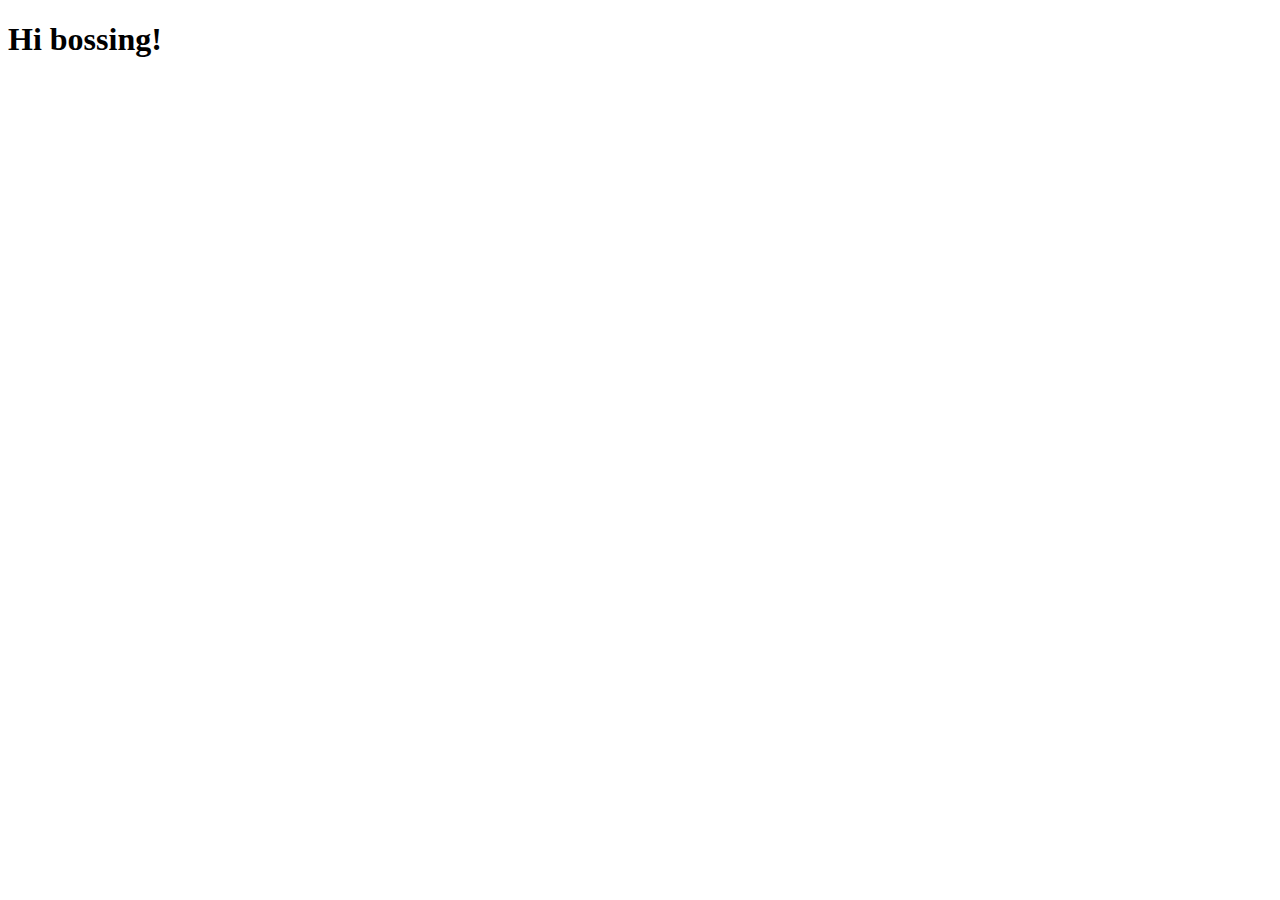
==== index.html @ 224694cb "Add files via upload" ====
<!-- <title>Webpage</title>
<header>Lean Patrick Obispo</header>
<p>Hello World!</p> -->

<!DOCTYPE html>
<html lang="en">
<head>
    <meta charset="UTF-8">
    <meta name="viewport" content="width=device-width, initial-scale=1.0">
    <title>My Portpolio</title>
    <link rel="stylesheet" href="styles.css">
</head>
<body>
    <h1>Hi bossing!</h1>
</body>
</html>
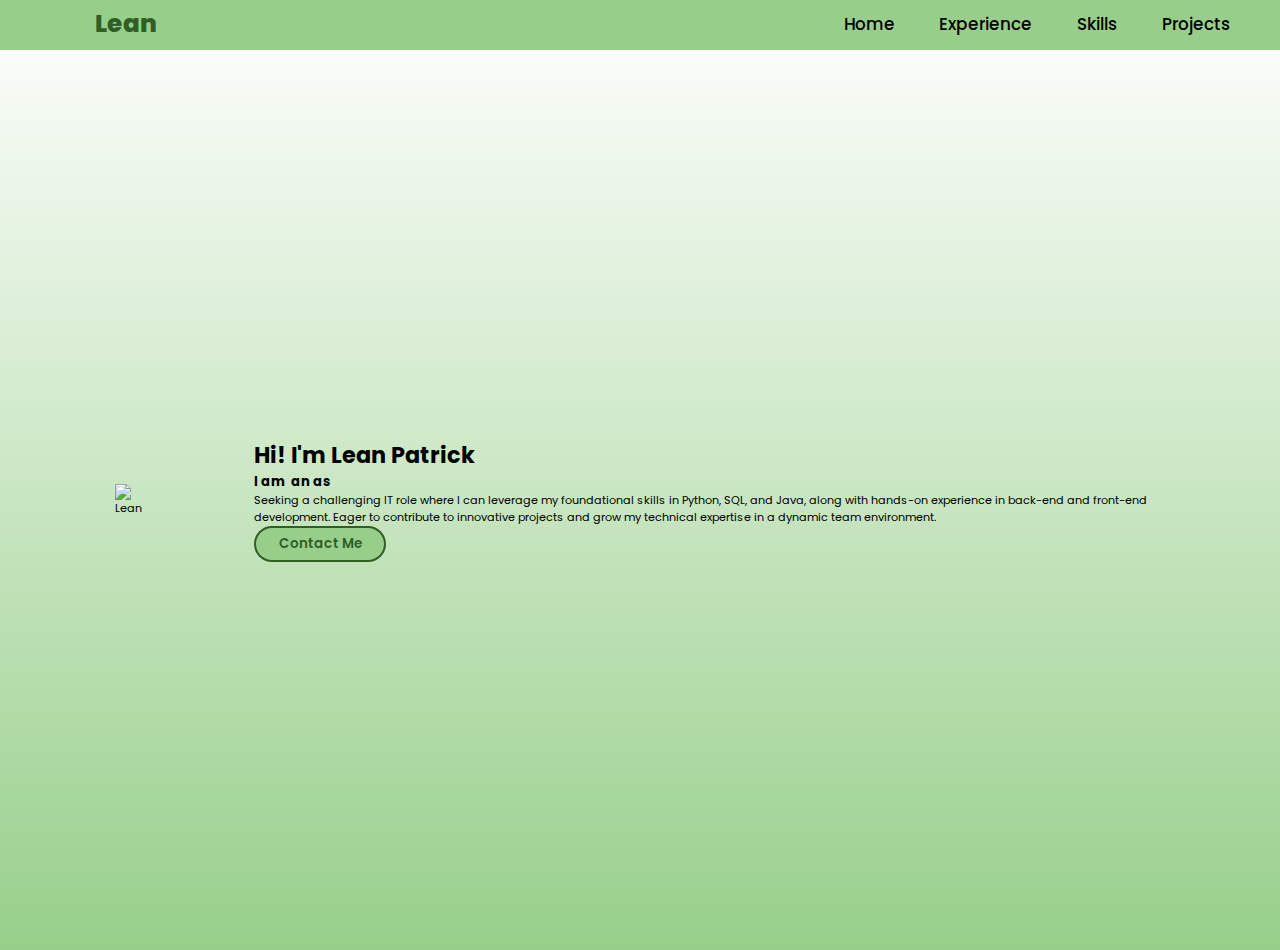
==== commit d2b77e63: "initialize index.html" ====
--- a/index.html
+++ b/index.html
@@ -1,16 +1,78 @@
-<!-- <title>Webpage</title>
-<header>Lean Patrick Obispo</header>
-<p>Hello World!</p> -->
-
-<!DOCTYPE html>
-<html lang="en">
-<head>
-    <meta charset="UTF-8">
-    <meta name="viewport" content="width=device-width, initial-scale=1.0">
-    <title>My Portpolio</title>
-    <link rel="stylesheet" href="styles.css">
-</head>
-<body>
-    <h1>Hi bossing!</h1>
-</body>
-</html>+<!DOCTYPE html>
+<html lang="en">
+<head>
+    <meta charset="UTF-8">
+    <meta name="viewport" content="width=device-width, initial-scale=1.0">
+    <title>My Portpolio</title>
+    <link rel="stylesheet" href="style.css">
+    <link rel="stylesheet" href="contact_style.css">
+    <link rel="stylesheet" href="https://cdnjs.cloudflare.com/ajax/libs/font-awesome/6.5.2/css/all.min.css">
+    <link rel="stylesheet" href="https://cdnjs.cloudflare.com/ajax/libs/font-awesome/4.7.0/css/font-awesome.min.css">
+</head>
+<body>
+    <!-- Navigation bar -->
+    <nav>
+        <div class="navbar_container">
+            <a href="#" class="logo" name="top" onclick="document.body.scrollTop=0;document.documentElement.scrollTop=0;event.preventDefault()">Lean</a>
+            <div class="ham-menu" id="mobile-menu">
+                <span class="ham-menu-bar"></span>
+                <span class="ham-menu-bar"></span>
+                <span class="ham-menu-bar"></span>
+            </div>
+            <ul class="navbar_menu">
+                <li class="navbar_item"><a href="index.html" class="active">Home</a></li>
+                <li class="navbar_item"><a href="experience.html">Experience</a></li>
+                <li class="navbar_item"><a href="skills.html">Skills</a></li>
+                <li class="navbar_item"><a href="projects.html">Projects</a></li>
+                <!-- <li class="navbar_item"><a href="#" class="btn2" id="openModal">Contact</a></li> -->
+            </ul>
+        </div>
+    </nav>
+    <!-- End of navigation -->
+
+    <!-- content  of the home page -->
+    <section class="home">
+        <div class="home-img">
+            <img src="images/img_lean.jpg" alt="Lean">
+        </div>
+        <div class="home-content">
+            <h1>Hi! I'm <span>Lean Patrick</span></h1>
+            <h3 class="typing-text">I am &nbsp<span id="typewriter-text"></span></h3> 
+            <p>
+                Seeking a challenging IT role where I can leverage my foundational skills in Python, SQL, and Java, along with hands-on experience in back-end and front-end development. Eager to contribute to innovative projects and grow my technical expertise in a dynamic team environment.
+            </p>
+            <div class="toOpenModal">
+                <a class="btn" id="openModal">Contact Me</a>
+            </div>
+        </div>
+
+        <!-- contact modal -->
+        <div class="contact-content" id="toModal">
+            <div class="modal-content">
+                <span class="close-btn">&times;</span>
+                <div class="contact-reach-div">
+                    <h1>Ready to contact me?</h1>
+                </div>
+                <div class="contact-info-div">
+                        <h2 class="contact-info" id="address"><span class="fa fa-home"></span>Caloocan City, Metro Manila, PH</h2> 
+                        <h2 class="contact-info"><span class="fa fa-viber"></span>0948-456-2237</h2> 
+                        <h2 class="contact-info"><span class="fa fa-envelope"></span>leanobispo05@gmail.com</h2> 
+                </div>
+                <div class="contact-social">
+                    <div class="contact-social-div">
+                        <h1>My socials</h1>
+                    </div>
+                    <div class="social-icons">
+                        <a href="https://www.facebook.com/lpobispo/" target="_blank" rel="noopener noreferrer"><i class="fa-brands fa-facebook"></i></a>
+                        <a href="https://www.linkedin.com/in/lpobispo" target="_blank" rel="noopener noreferrer"><i class="fa-brands fa-linkedin"></i></a>
+                        <a href="https://github.com/LeanBishop" target="_blank" rel="noopener noreferrer"><i class="fa-brands fa-github"></i></a>
+                    </div>
+                    <a href="Lean CV.pdf" class="btn" target="_blank" download>Download my CV</a>
+                </div>
+            </div>
+        </div>
+    </section>
+    <script src="app.js"></script>
+    <script src="contact-modal.js"></script>
+</body>
+</html--- a/contact_style.css
+++ b/contact_style.css
@@ -0,0 +1,442 @@
+@import url("https://fonts.googleapis.com/css2?family=Poppins%3Awght%40100%3B200%3B300%3B400%3B500%3B600&display=swap%27%29%3B");
+
+* {
+    margin: 0;
+    padding: 0;
+    box-sizing: border-box;
+    text-decoration: none;
+    border: none;
+    outline: none;
+    font-family: 'Poppins', sans-serif;
+}
+
+html {
+    font-size: 70%;
+}
+
+body {
+    width: 100%;
+    overflow-x: hidden;
+    color: black;
+    background: linear-gradient( white, #97cf8a);
+}
+
+::-webkit-scrollbar {
+    width: 10px;
+}
+
+::-webkit-scrollbar-track {
+    background: white;
+}
+
+::-webkit-scrollbar-thumb {
+    background: #315e26;
+    border-radius: 2px;
+    transition: all 0.3s ease;
+}
+
+::-webkit-scrollbar-thumb:hover {
+    background: #97cf8a;
+}
+
+nav {
+    background: #97cf8a;
+    height: 50px;
+    display: flex;
+    justify-content: center;
+    align-items: center;
+    font-size: 1.2rem;
+    position: sticky;
+    top: 0;
+    z-index: 999;
+}
+
+.navbar_container {
+    display: flex;
+    justify-content: space-between;
+    height: 50px;
+    z-index: 1;
+    width: 100%;
+    max-width: 1300px;
+    margin: 0 auto;
+    padding: 0 50px;
+}
+
+.logo {
+    font-size: 2.2rem;
+    color: #315e26;
+    font-weight: 800;
+    cursor: pointer;
+    transition: .3s ease;
+    display: flex;
+    align-items: center;
+    text-decoration: none;
+}
+
+.logo:hover {
+    transform: scale(1.1);
+}
+
+.navbar_menu {
+    display: flex;
+    align-items: center;
+    list-style: none;
+    text-align: center;
+}
+
+nav a {
+    font-size: 1.5rem;
+    color: black;
+    margin-left: 4rem;
+    font-weight: 500;
+    transition: 0.3s ease;
+    border-bottom: 3px solid transparent;
+    display: flex;
+}
+
+nav a:hover {
+    color: white;
+    transform: scale(1.1);
+}
+
+@media screen and (max-width:960px) {
+    /* navbar will adjust based on the screensize and the hamburger will appear */
+    nav {
+        width: 100%;
+    }
+
+    .navbar_container {
+        display: flex;
+        justify-content: space-between;
+        height: 80px;
+        z-index: 1;
+        width: 100%;
+        max-width: 1300px;
+        padding: 0;
+    }
+
+    nav.active {
+        display: block;
+    }
+
+    .logo {
+        font-size: 2rem;
+    }
+
+    nav a {
+        display: block;
+        font-size: 1.3rem;
+        font-weight: 800;
+        margin: 2rem ;
+    }
+
+    .navbar_menu {
+        display: grid;
+        grid-template-columns: auto;
+        margin: 0;
+        width: 100%;
+        justify-content: center;
+        position: absolute;
+        top: -1000px;
+        opacity: 0;
+        transition: all 0.5s ease;
+        height: 50vh;
+        z-index: -1;
+    }
+
+    .navbar_menu.active {
+        background-color: #97cf8a;
+        top: 100%;
+        opacity: 1;
+        transition: all 0.5s ease;
+        z-index: 99;
+        height: 50vh;
+        font-size: 1.5rem;
+        border-bottom-left-radius: 10px;
+        border-bottom-right-radius: 10px;
+    }
+
+    .ham-menu-bar {
+        height: 4px;
+        width: 25px;
+        background-color: #315e26;
+        margin: 3px auto;
+        border-radius: 10px;
+        transition: all 0.3s ease-in-out;
+    }
+
+    .ham-menu {
+        position: absolute;
+        top: 8px;
+        right: 5%;
+        transform: translate(5%, 20%);
+        align-items: center;
+    }
+
+    .navbar_item {
+        width: 100%;
+        height: auto;
+        overflow: hidden;
+    }
+
+    .ham-menu .ham-menu-bar {
+        display: block;
+        cursor: pointer;
+    }
+
+    #mobile-menu.is-active .ham-menu-bar:nth-child(2) {
+        opacity: 0;
+    }
+
+    #mobile-menu.is-active .ham-menu-bar:nth-child(1) {
+        transform: translateY(4px) rotate(45deg);
+    }
+
+    #mobile-menu.is-active .ham-menu-bar:nth-child(3) {
+        transform: translateY(-10px) rotate(-45deg);
+    }
+
+    section.is-active {
+        filter: blur(4px);
+        -webkit-filter: blur(4px);
+    }
+
+    /* add img that will gradually descrease size when screensize is changing */
+    /* img {
+        width: 600px;
+    } */
+}
+
+section {
+    min-height: 100vh;
+    padding: 5rem 9% 5rem;
+}
+
+.home {
+    display: flex;
+    justify-content: center;
+    align-items: center;
+    gap: 10rem;
+}
+
+#contact-reach-div {
+    position:absolute;
+    height: 51px;
+    left: 365px;
+    top: 198px;
+    width: 62px;
+    background-color:black;
+    color:white;
+}
+
+.contact-reach-div h1 {
+    text-align: center;
+    font-size: 4rem;
+    font-weight: 700;
+    line-height: 1;
+    position: relative;
+    top: 50%;
+    transform: translateY(-50%);
+    -webkit-transform: translateY(-50%);
+    -ms-transform: translateY(-50%);
+}
+
+.contact-info span {
+    color: #315e26;
+    font-size: 20px;
+    padding-right: 30px;
+    padding-left: 10px;
+    background: transparent;
+}
+
+.contact-content {
+    display: none; /* Hidden by default */
+    position: fixed; /* Stay in place */
+    z-index: 1; /* Sit on top */
+    left: 0;
+    top: 0;
+    width: 100%; /* Full width */
+    height: 100%; /* Full height */
+    background-color: rgba(0, 0, 0, 0.5); /* Black with opacity */
+}
+
+.modal-content {
+    position: relative;
+    margin: 7% auto; /* Center the modal vertically */
+    padding: 20px;
+    padding-top: 50px;
+    padding-bottom: 30px;
+    width: 50%; /* Set width of modal */
+    box-shadow: 0 4px 8px rgba(0, 0, 0, 0.1);
+    border-radius: 10px;
+    background: linear-gradient( white, #97cf8a);
+}
+
+.close-btn {
+    position: absolute;
+    top: 3px;
+    right: 20px;
+    color: #aaa;
+    font-size: 28px;
+    font-weight: bold;
+    cursor: pointer;
+}
+
+.close-btn:hover, .close-btn:focus {
+    color: #000;
+    text-decoration: none;
+    cursor: pointer;
+}
+
+.contact-info-div {
+    display: grid;
+    place-items: center;
+}
+
+.contact-content h2 {
+    margin-bottom: 2rem;
+    font-weight: 600;
+    font-size: 15px;
+}
+
+.contact-content p {
+    font-size: 1.4rem;
+}
+
+.contact-social {
+    padding-top: 30px;
+    text-align: center;
+}
+
+.contact-social-div h1 {
+    font-size: 2.5rem;
+}
+
+.social-icons a{
+    display: inline-flex;
+    justify-content: center;
+    align-items: center;
+    width: 3rem;
+    height: 3rem;
+    background-color: transparent;
+    border: 0.2rem solid #315e26;
+    font-size: 1.7rem;
+    border-radius: 50%;
+    margin: 3rem 2rem 3rem 2rem;
+    transition: 0.3s ease;
+    color: #315e26;
+}
+
+.social-icons a:hover {
+    color: white;
+    transform: scale(1.2);
+    background-color: #315e26;
+    box-shadow: 0 0 15px #315e26;
+}
+
+.btn {
+    display: inline-block;
+    padding: 0.5rem 2rem;
+    background-color: #97cf8a;
+    border-radius: 4rem;
+    font-size: 1.2rem;
+    color: #315e26;
+    font-weight: 600;
+    border: 2px solid #315e26;
+    transition: 0.3s ease;
+    cursor: pointer;
+}
+
+.btn:hover {
+    transform: scale(1.1);
+    background-color: #315e26;
+    color: white;
+    box-shadow: 0 0 15px #315e26;
+}
+
+.contact-info {
+    font-size: 30px;
+    font-weight: 600;
+    min-width: 300px;
+}
+
+.contact-info {
+    font-size: 30px;
+    font-weight: 600;
+    min-width: 300px;
+}
+
+.contact-info span {
+    position: static;
+}
+
+
+@media (max-width: 1000px) {
+    .home {
+        gap: 4rem;
+    }
+}
+
+@media (max-width: 995px) {
+    .home {
+        flex-direction: column;
+        margin: 5rem 4rem;
+    }
+
+    .contact-content h2 {
+        font-size: 13px;
+    }
+
+    .contact-content h1 {
+        font-size: 1.8rem;
+    }
+
+    .contact-content img {
+        width: 60vw;
+        margin-top: 4rem;
+    }
+
+    .social-icons a {
+        margin: 2rem 1rem 2rem 1rem;
+    }
+
+    .contact-social-div h1 {
+        font-size: 1.7rem;
+    }
+
+    .modal-content {
+        position: relative;
+        margin: 15% auto; /* Center the modal vertically */
+        padding: 20px;
+        padding-top: 50px;
+        padding-bottom: 30px;
+        width: 80%; /* Set width of modal */
+        box-shadow: 0 4px 8px rgba(0, 0, 0, 0.1);
+        border-radius: 10px;
+        background: linear-gradient( white, #97cf8a);
+    }
+
+    .contact-reach-div {
+        text-align: center;
+    }
+
+    .contact-info-div {
+        display: grid;
+        place-items: center;
+    }
+
+}
+
+@media (max-width: 450px) {
+    .modal-content {
+        position: relative;
+        margin: 50% auto; /* Center the modal vertically */
+        padding: 20px;
+        padding-top: 50px;
+        padding-bottom: 30px;
+        width: 80%; /* Set width of modal */
+        box-shadow: 0 4px 8px rgba(0, 0, 0, 0.1);
+        border-radius: 10px;
+        background: linear-gradient( white, #97cf8a);
+    }
+}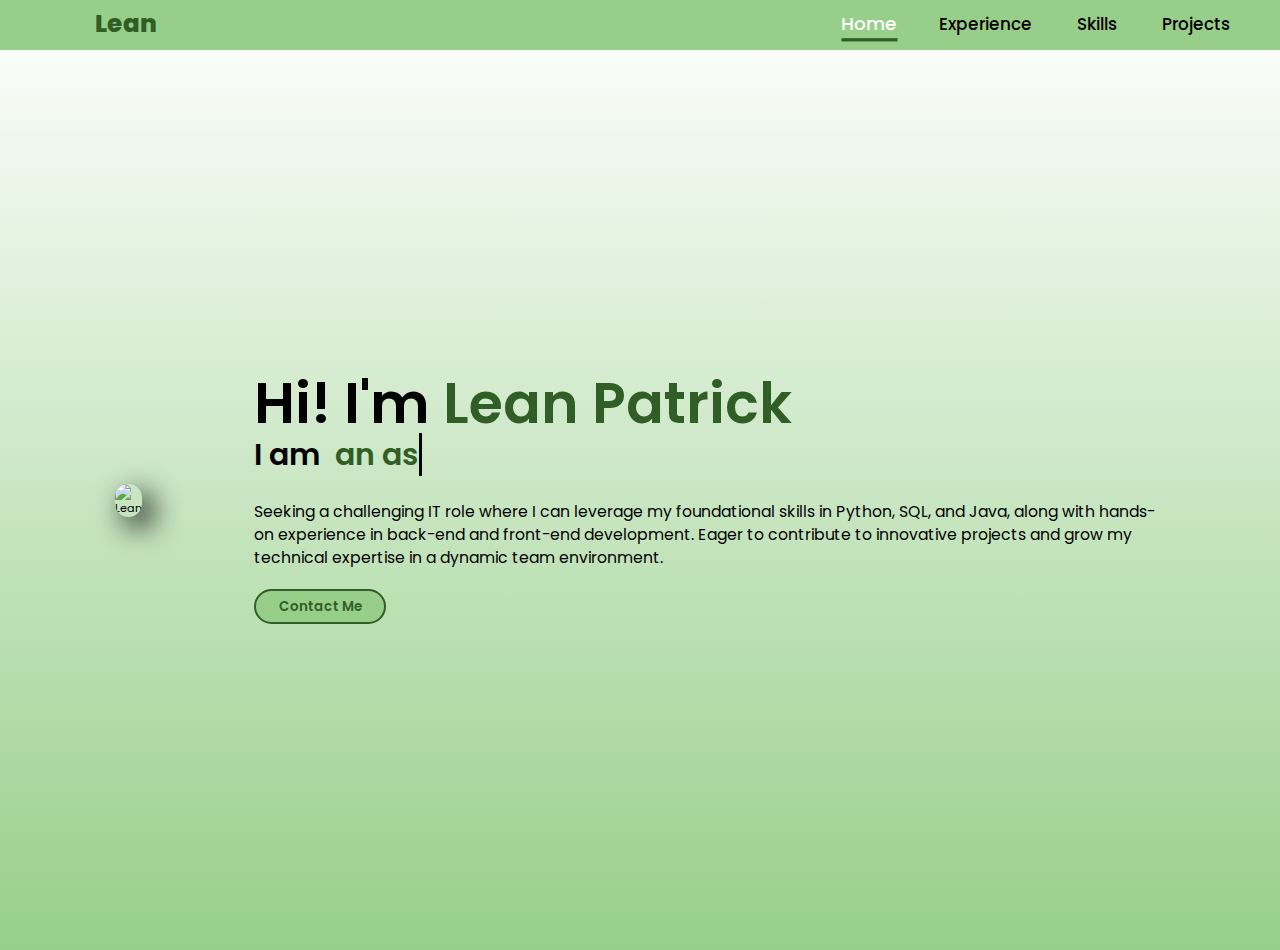
==== commit f043d84a: "updated img source" ====
--- a/index.html
+++ b/index.html
@@ -33,7 +33,7 @@
     <!-- content  of the home page -->
     <section class="home">
         <div class="home-img">
-            <img src="images/img_lean.jpg" alt="Lean">
+            <img src="resources/img_lean.jpg" alt="Lean">
         </div>
         <div class="home-content">
             <h1>Hi! I'm <span>Lean Patrick</span></h1>
--- a/style.css
+++ b/style.css
@@ -0,0 +1,317 @@
+@import url("https://fonts.googleapis.com/css2?family=Poppins%3Awght%40100%3B200%3B300%3B400%3B500%3B600&display=swap%27%29%3B");
+
+* {
+    margin: 0;
+    padding: 0;
+    box-sizing: border-box;
+    text-decoration: none;
+    border: none;
+    outline: none;
+    font-family: 'Poppins', sans-serif;
+}
+
+html {
+    font-size: 70%;
+}
+
+body {
+    width: 100%;
+    overflow-x: hidden;
+    color: black;
+    background: linear-gradient( white, #97cf8a);
+}
+
+::-webkit-scrollbar {
+    width: 10px;
+}
+
+::-webkit-scrollbar-track {
+    background: white;
+}
+
+::-webkit-scrollbar-thumb {
+    background: #315e26;
+    border-radius: 2px;
+    transition: all 0.3s ease;
+}
+
+::-webkit-scrollbar-thumb:hover {
+    background: #97cf8a;
+}
+
+nav {
+    background: #97cf8a;
+    height: 50px;
+    display: flex;
+    justify-content: center;
+    align-items: center;
+    font-size: 1.2rem;
+    position: sticky;
+    top: 0;
+    z-index: 999;
+}
+
+.navbar_container {
+    display: flex;
+    justify-content: space-between;
+    height: 50px;
+    z-index: 1;
+    width: 100%;
+    max-width: 1300px;
+    margin: 0 auto;
+    padding: 0 50px;
+}
+
+.logo {
+    font-size: 2.2rem;
+    color: #315e26;
+    font-weight: 800;
+    cursor: pointer;
+    transition: .3s ease;
+    display: flex;
+    align-items: center;
+    text-decoration: none;
+}
+
+.logo:hover {
+    transform: scale(1.1);
+}
+
+.navbar_menu {
+    display: flex;
+    align-items: center;
+    list-style: none;
+    text-align: center;
+}
+
+nav a {
+    font-size: 1.5rem;
+    color: black;
+    margin-left: 4rem;
+    font-weight: 500;
+    transition: 0.3s ease;
+    border-bottom: 3px solid transparent;
+    display: flex;
+}
+
+nav a:hover {
+    color: white;
+    transform: scale(1.1);
+}
+
+nav a.active {
+    color: white;
+    border-bottom: 3px solid #315e26;
+    transform: scale(1.1);
+    cursor: default;
+}
+
+@media screen and (max-width:960px) {
+    /* navbar will adjust based on the screensize and the hamburger will appear */
+    nav {
+        width: 100%;
+    }
+
+    .navbar_container {
+        display: flex;
+        justify-content: space-between;
+        height: 80px;
+        z-index: 1;
+        width: 100%;
+        max-width: 1300px;
+        padding: 0;
+    }
+
+    nav.active {
+        display: block;
+    }
+
+    .logo {
+        font-size: 2rem;
+    }
+
+    nav a {
+        display: block;
+        font-size: 1.3rem;
+        font-weight: 800;
+        margin: 2rem ;
+    }
+
+    .navbar_menu {
+        display: grid;
+        grid-template-columns: auto;
+        margin: 0;
+        width: 100%;
+        justify-content: center;
+        position: absolute;
+        top: -1000px;
+        opacity: 0;
+        transition: all 0.5s ease;
+        height: 50vh;
+        z-index: -1;
+    }
+
+    .navbar_menu.active {
+        background-color: #97cf8a;
+        top: 100%;
+        opacity: 1;
+        transition: all 0.5s ease;
+        z-index: 99;
+        height: 50vh;
+        font-size: 1.5rem;
+        border-bottom-left-radius: 20px;
+        border-bottom-right-radius: 20px;
+    }
+
+    .ham-menu-bar {
+        height: 4px;
+        width: 25px;
+        background-color: #315e26;
+        margin: 3px auto;
+        border-radius: 10px;
+        transition: all 0.3s ease-in-out;
+    }
+
+    .ham-menu {
+        position: absolute;
+        top: 8px;
+        right: 5%;
+        transform: translate(5%, 20%);
+        align-items: center;
+    }
+
+    .navbar_item {
+        width: 100%;
+        height: auto;
+        overflow: hidden;
+    }
+
+    .ham-menu .ham-menu-bar {
+        display: block;
+        cursor: pointer;
+    }
+
+    #mobile-menu.is-active .ham-menu-bar:nth-child(2) {
+        opacity: 0;
+    }
+
+    #mobile-menu.is-active .ham-menu-bar:nth-child(1) {
+        transform: translateY(4px) rotate(45deg);
+    }
+
+    #mobile-menu.is-active .ham-menu-bar:nth-child(3) {
+        transform: translateY(-10px) rotate(-45deg);
+    }
+
+    section.is-active {
+        filter: blur(4px);
+        -webkit-filter: blur(4px);
+    }
+
+    /* add img that will gradually descrease size when screensize is changing */
+    /* img {
+        width: 600px;
+    } */
+}
+
+section {
+    min-height: 100vh;
+    padding: 5rem 9% 5rem;
+}
+
+.home {
+    display: flex;
+    justify-content: center;
+    align-items: center;
+    gap: 10rem;
+}
+
+.home-content h1 {
+    font-size: 5rem;
+    font-weight: 600;
+    line-height: 1;
+}
+
+.home-content span {
+    color: #315e26;
+}
+
+.home-content h3 {
+    margin-bottom: 2rem;
+    font-weight: 600;
+}
+
+.home-content p {
+    font-size: 1.4rem;
+}
+
+.home-img {
+    border-radius: 50%;
+}
+
+.home-img img {
+    position: relative;
+    width: 250px;
+    border-radius: 20px;
+    box-shadow: 0 0 25px solid #315e26;
+    cursor: pointer;
+    transition: 0.2s linear;
+    box-shadow: 10px 10px 30px black;
+
+}
+
+.home-img img:hover {
+    font-size: 1.8rem;
+    font-weight: 500;
+}
+
+.toOpenModal {
+    padding-top: 20px;
+}
+
+.typing-text {
+    font-size: 30px;
+    font-weight: 600;
+    min-width: 300px;
+}
+
+#typewriter-text {
+    border-right: 3px solid black;
+    font-size: 30px;
+    overflow: hidden;
+    animation: blink-caret 0.75s infinite;
+}
+
+@keyframes blink-caret {
+    from { border-right-color: #315e26; }
+    to { border-right-color: transparent; }
+}
+
+@media (max-width: 1000px) {
+    .home {
+        gap: 4rem;
+    }
+}
+
+@media (max-width: 995px) {
+    .home {
+        flex-direction: column;
+        margin: 5rem 4rem;
+    }
+
+    .home .home-content h3 {
+        font-size: 2.5rem;
+        transition: 0.1s ease;
+    }
+
+    .home-content h1 {
+        font-size: 4rem;
+        transition: 0.1s ease;
+    }
+
+    .home-img img {
+        width: 200px;
+        margin-top: 4rem;
+        transition: 0.2s ease;
+    }
+}--- a/contact_style.css
+++ b/contact_style.css
@@ -270,6 +270,7 @@
     box-shadow: 0 4px 8px rgba(0, 0, 0, 0.1);
     border-radius: 10px;
     background: linear-gradient( white, #97cf8a);
+    transition: 0.3s ease;
 }
 
 .close-btn {
@@ -283,7 +284,7 @@
 }
 
 .close-btn:hover, .close-btn:focus {
-    color: #000;
+    color: black;
     text-decoration: none;
     cursor: pointer;
 }
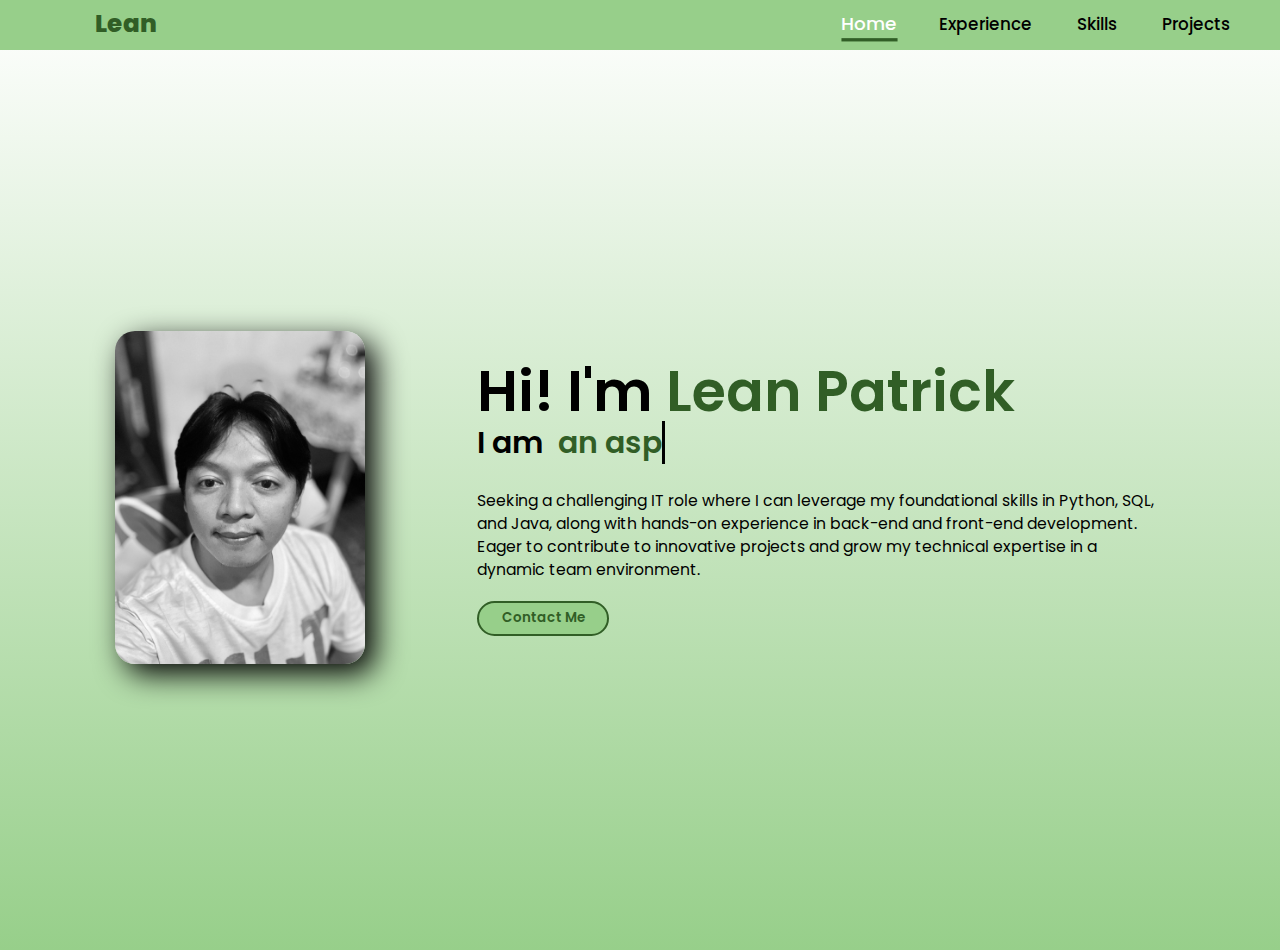
==== commit 7503db8d: "Remove contact_style.css as stylesheet for the modal" ====
--- a/index.html
+++ b/index.html
@@ -5,7 +5,7 @@
     <meta name="viewport" content="width=device-width, initial-scale=1.0">
     <title>My Portpolio</title>
     <link rel="stylesheet" href="style.css">
-    <link rel="stylesheet" href="contact_style.css">
+    <!-- <link rel="stylesheet" href="contact_style.css"> -->
     <link rel="stylesheet" href="https://cdnjs.cloudflare.com/ajax/libs/font-awesome/6.5.2/css/all.min.css">
     <link rel="stylesheet" href="https://cdnjs.cloudflare.com/ajax/libs/font-awesome/4.7.0/css/font-awesome.min.css">
 </head>
--- a/style.css
+++ b/style.css
@@ -32,7 +32,7 @@
 ::-webkit-scrollbar-thumb {
     background: #315e26;
     border-radius: 2px;
-    transition: all 0.3s ease;
+    transition: all 0.1s ease;
 }
 
 ::-webkit-scrollbar-thumb:hover {
@@ -67,14 +67,14 @@
     color: #315e26;
     font-weight: 800;
     cursor: pointer;
-    transition: .3s ease;
+    transition: 0.1s ease;
     display: flex;
     align-items: center;
     text-decoration: none;
 }
 
 .logo:hover {
-    transform: scale(1.1);
+    transform: scale(1);
 }
 
 .navbar_menu {
@@ -89,7 +89,7 @@
     color: black;
     margin-left: 4rem;
     font-weight: 500;
-    transition: 0.3s ease;
+    transition: 0.1s ease;
     border-bottom: 3px solid transparent;
     display: flex;
 }
@@ -146,7 +146,7 @@
         position: absolute;
         top: -1000px;
         opacity: 0;
-        transition: all 0.5s ease;
+        transition: all 0.1s ease;
         height: 50vh;
         z-index: -1;
     }
@@ -155,7 +155,7 @@
         background-color: #97cf8a;
         top: 100%;
         opacity: 1;
-        transition: all 0.5s ease;
+        transition: all 0.1s ease;
         z-index: 99;
         height: 50vh;
         font-size: 1.5rem;
@@ -169,7 +169,7 @@
         background-color: #315e26;
         margin: 3px auto;
         border-radius: 10px;
-        transition: all 0.3s ease-in-out;
+        transition: all 0.1s ease-in-out;
     }
 
     .ham-menu {
@@ -255,7 +255,7 @@
     border-radius: 20px;
     box-shadow: 0 0 25px solid #315e26;
     cursor: pointer;
-    transition: 0.2s linear;
+    transition: 0.1s linear;
     box-shadow: 10px 10px 30px black;
 
 }
@@ -263,10 +263,6 @@
 .home-img img:hover {
     font-size: 1.8rem;
     font-weight: 500;
-}
-
-.toOpenModal {
-    padding-top: 20px;
 }
 
 .typing-text {
@@ -282,6 +278,163 @@
     animation: blink-caret 0.75s infinite;
 }
 
+.toOpenModal {
+    padding-top: 20px;
+}
+
+/* Contact me style */
+.contact-content {
+    display: none; /* Hidden by default */
+    position: fixed; /* Stay in place */
+    z-index: 1; /* Sit on top */
+    left: 0;
+    top: 0;
+    width: 100%; /* Full width */
+    height: 100%; /* Full height */
+    background-color: rgba(0, 0, 0, 0.5); /* Black with opacity */
+}
+
+#contact-reach-div {
+    position:absolute;
+    height: 51px;
+    left: 365px;
+    top: 198px;
+    width: 62px;
+    background-color:black;
+    color:white;
+}
+
+.contact-reach-div h1 {
+    text-align: center;
+    font-size: 4rem;
+    font-weight: 700;
+    line-height: 1;
+    position: relative;
+    top: 50%;
+    transform: translateY(-50%);
+    -webkit-transform: translateY(-50%);
+    -ms-transform: translateY(-50%);
+}
+
+.contact-info span {
+    color: #315e26;
+    font-size: 20px;
+    padding-right: 30px;
+    padding-left: 10px;
+    background: transparent;
+}
+
+.modal-content {
+    position: relative;
+    margin: 7% auto; /* Center the modal vertically */
+    padding: 20px;
+    padding-top: 50px;
+    padding-bottom: 30px;
+    width: 50%; /* Set width of modal */
+    box-shadow: 0 4px 8px rgba(0, 0, 0, 0.1);
+    border-radius: 10px;
+    background: linear-gradient( white, #97cf8a);
+    transition: 0.1s ease;
+}
+
+.close-btn {
+    position: absolute;
+    top: 3px;
+    right: 20px;
+    color: #aaa;
+    font-size: 28px;
+    font-weight: bold;
+    cursor: pointer;
+}
+
+.close-btn:hover, .close-btn:focus {
+    color: black;
+    text-decoration: none;
+    cursor: pointer;
+}
+
+.contact-info-div {
+    display: grid;
+    place-items: center;
+}
+
+.contact-content h2 {
+    margin-bottom: 2rem;
+    font-weight: 600;
+    font-size: 15px;
+}
+
+.contact-content p {
+    font-size: 1.4rem;
+}
+
+.contact-social {
+    padding-top: 30px;
+    text-align: center;
+}
+
+.contact-social-div h1 {
+    font-size: 2.5rem;
+}
+
+.social-icons a{
+    display: inline-flex;
+    justify-content: center;
+    align-items: center;
+    width: 3rem;
+    height: 3rem;
+    background-color: transparent;
+    border: 0.2rem solid #315e26;
+    font-size: 1.7rem;
+    border-radius: 50%;
+    margin: 3rem 2rem 3rem 2rem;
+    transition: 0.1s ease;
+    color: #315e26;
+}
+
+.social-icons a:hover {
+    color: white;
+    transform: scale(1.2);
+    background-color: #315e26;
+    box-shadow: 0 0 15px #315e26;
+}
+
+.btn {
+    display: inline-block;
+    padding: 0.5rem 2rem;
+    background-color: #97cf8a;
+    border-radius: 4rem;
+    font-size: 1.2rem;
+    color: #315e26;
+    font-weight: 600;
+    border: 2px solid #315e26;
+    transition: 0.1s ease;
+    cursor: pointer;
+}
+
+.btn:hover {
+    transform: scale(1.05);
+    background-color: #315e26;
+    color: white;
+    box-shadow: 0 0 15px #315e26;
+}
+
+.contact-info {
+    font-size: 30px;
+    font-weight: 600;
+    min-width: 300px;
+}
+
+.contact-info {
+    font-size: 30px;
+    font-weight: 600;
+    min-width: 300px;
+}
+
+.contact-info span {
+    position: static;
+}
+
 @keyframes blink-caret {
     from { border-right-color: #315e26; }
     to { border-right-color: transparent; }
@@ -312,6 +465,6 @@
     .home-img img {
         width: 200px;
         margin-top: 4rem;
-        transition: 0.2s ease;
+        transition: 0.1s ease;
     }
 }--- a/contact_style.css
+++ b/contact_style.css
@@ -32,7 +32,7 @@
 ::-webkit-scrollbar-thumb {
     background: #315e26;
     border-radius: 2px;
-    transition: all 0.3s ease;
+    transition: all 0.1s ease;
 }
 
 ::-webkit-scrollbar-thumb:hover {
@@ -67,7 +67,7 @@
     color: #315e26;
     font-weight: 800;
     cursor: pointer;
-    transition: .3s ease;
+    transition: 0.1s ease;
     display: flex;
     align-items: center;
     text-decoration: none;
@@ -89,7 +89,7 @@
     color: black;
     margin-left: 4rem;
     font-weight: 500;
-    transition: 0.3s ease;
+    transition: 0.1s ease;
     border-bottom: 3px solid transparent;
     display: flex;
 }
@@ -139,7 +139,7 @@
         position: absolute;
         top: -1000px;
         opacity: 0;
-        transition: all 0.5s ease;
+        transition: all 0.1s ease;
         height: 50vh;
         z-index: -1;
     }
@@ -148,7 +148,7 @@
         background-color: #97cf8a;
         top: 100%;
         opacity: 1;
-        transition: all 0.5s ease;
+        transition: all 0.1s ease;
         z-index: 99;
         height: 50vh;
         font-size: 1.5rem;
@@ -162,7 +162,7 @@
         background-color: #315e26;
         margin: 3px auto;
         border-radius: 10px;
-        transition: all 0.3s ease-in-out;
+        transition: all 0.1s ease-in-out;
     }
 
     .ham-menu {
@@ -217,6 +217,17 @@
     justify-content: center;
     align-items: center;
     gap: 10rem;
+}
+
+.contact-content {
+    display: none; /* Hidden by default */
+    position: fixed; /* Stay in place */
+    z-index: 1; /* Sit on top */
+    left: 0;
+    top: 0;
+    width: 100%; /* Full width */
+    height: 100%; /* Full height */
+    background-color: rgba(0, 0, 0, 0.5); /* Black with opacity */
 }
 
 #contact-reach-div {
@@ -249,17 +260,6 @@
     background: transparent;
 }
 
-.contact-content {
-    display: none; /* Hidden by default */
-    position: fixed; /* Stay in place */
-    z-index: 1; /* Sit on top */
-    left: 0;
-    top: 0;
-    width: 100%; /* Full width */
-    height: 100%; /* Full height */
-    background-color: rgba(0, 0, 0, 0.5); /* Black with opacity */
-}
-
 .modal-content {
     position: relative;
     margin: 7% auto; /* Center the modal vertically */
@@ -270,7 +270,7 @@
     box-shadow: 0 4px 8px rgba(0, 0, 0, 0.1);
     border-radius: 10px;
     background: linear-gradient( white, #97cf8a);
-    transition: 0.3s ease;
+    transition: 0.1s ease;
 }
 
 .close-btn {
@@ -324,7 +324,7 @@
     font-size: 1.7rem;
     border-radius: 50%;
     margin: 3rem 2rem 3rem 2rem;
-    transition: 0.3s ease;
+    transition: 0.1s ease;
     color: #315e26;
 }
 
@@ -344,12 +344,12 @@
     color: #315e26;
     font-weight: 600;
     border: 2px solid #315e26;
-    transition: 0.3s ease;
+    transition: 0.1s ease;
     cursor: pointer;
 }
 
 .btn:hover {
-    transform: scale(1.1);
+    transform: scale(1.05);
     background-color: #315e26;
     color: white;
     box-shadow: 0 0 15px #315e26;
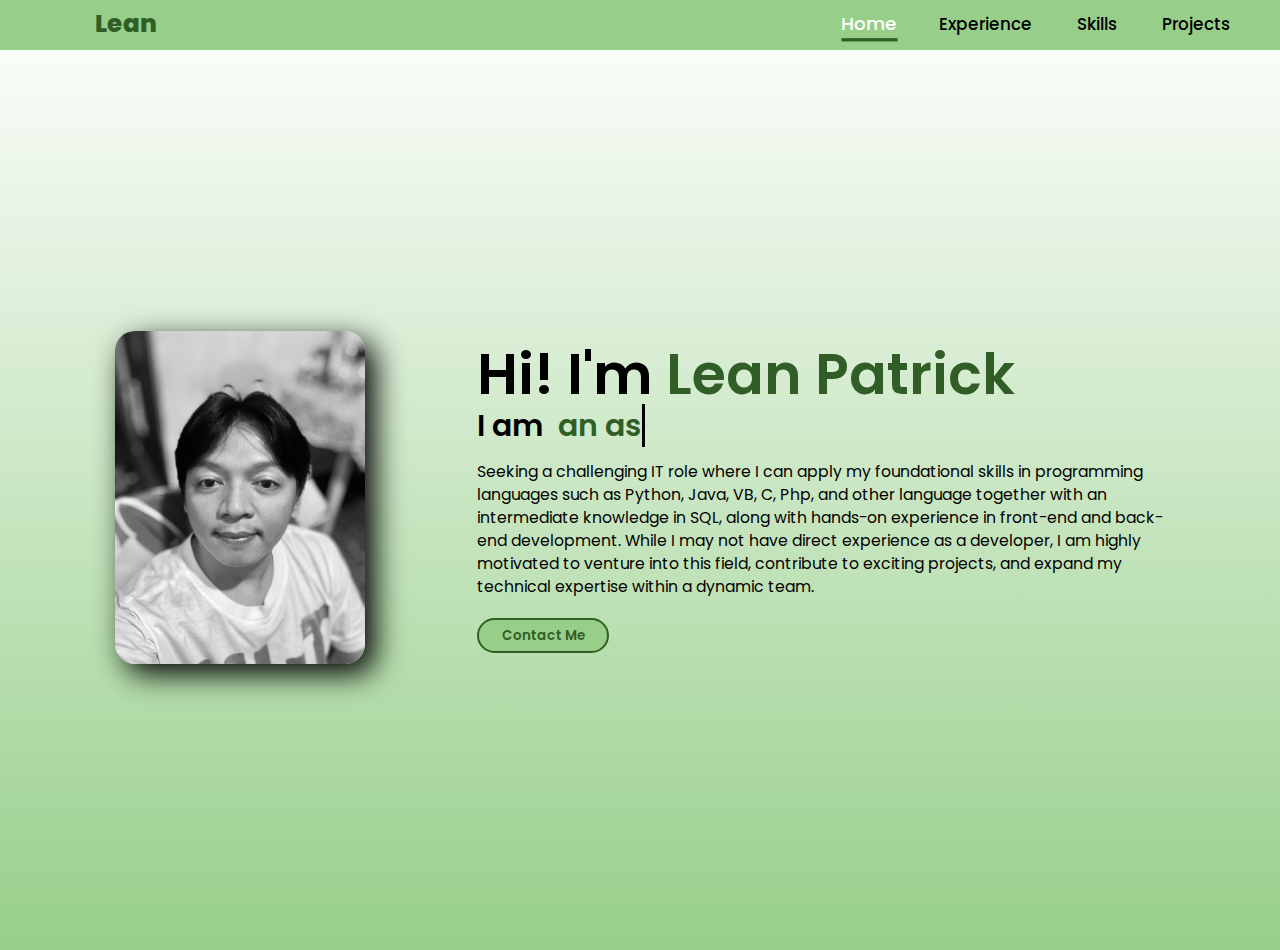
==== commit 9b6641b1: "updated p tag" ====
--- a/index.html
+++ b/index.html
@@ -39,7 +39,7 @@
             <h1>Hi! I'm <span>Lean Patrick</span></h1>
             <h3 class="typing-text">I am &nbsp<span id="typewriter-text"></span></h3> 
             <p>
-                Seeking a challenging IT role where I can leverage my foundational skills in Python, SQL, and Java, along with hands-on experience in back-end and front-end development. Eager to contribute to innovative projects and grow my technical expertise in a dynamic team environment.
+                Seeking a challenging IT role where I can apply my foundational skills in programming languages such as Python, Java, VB, C, Php, and other language together with an intermediate knowledge in SQL, along with hands-on experience in front-end and back-end development. While I may not have direct experience as a developer, I am highly motivated to venture into this field, contribute to exciting projects, and expand my technical expertise within a dynamic team.
             </p>
             <div class="toOpenModal">
                 <a class="btn" id="openModal">Contact Me</a>
--- a/style.css
+++ b/style.css
@@ -237,12 +237,16 @@
 }
 
 .home-content h3 {
-    margin-bottom: 2rem;
+    margin-bottom: 1rem;
     font-weight: 600;
 }
 
 .home-content p {
     font-size: 1.4rem;
+}
+
+.toOpenModal {
+    padding-top: 20px;
 }
 
 .home-img {
@@ -278,9 +282,7 @@
     animation: blink-caret 0.75s infinite;
 }
 
-.toOpenModal {
-    padding-top: 20px;
-}
+
 
 /* Contact me style */
 .contact-content {
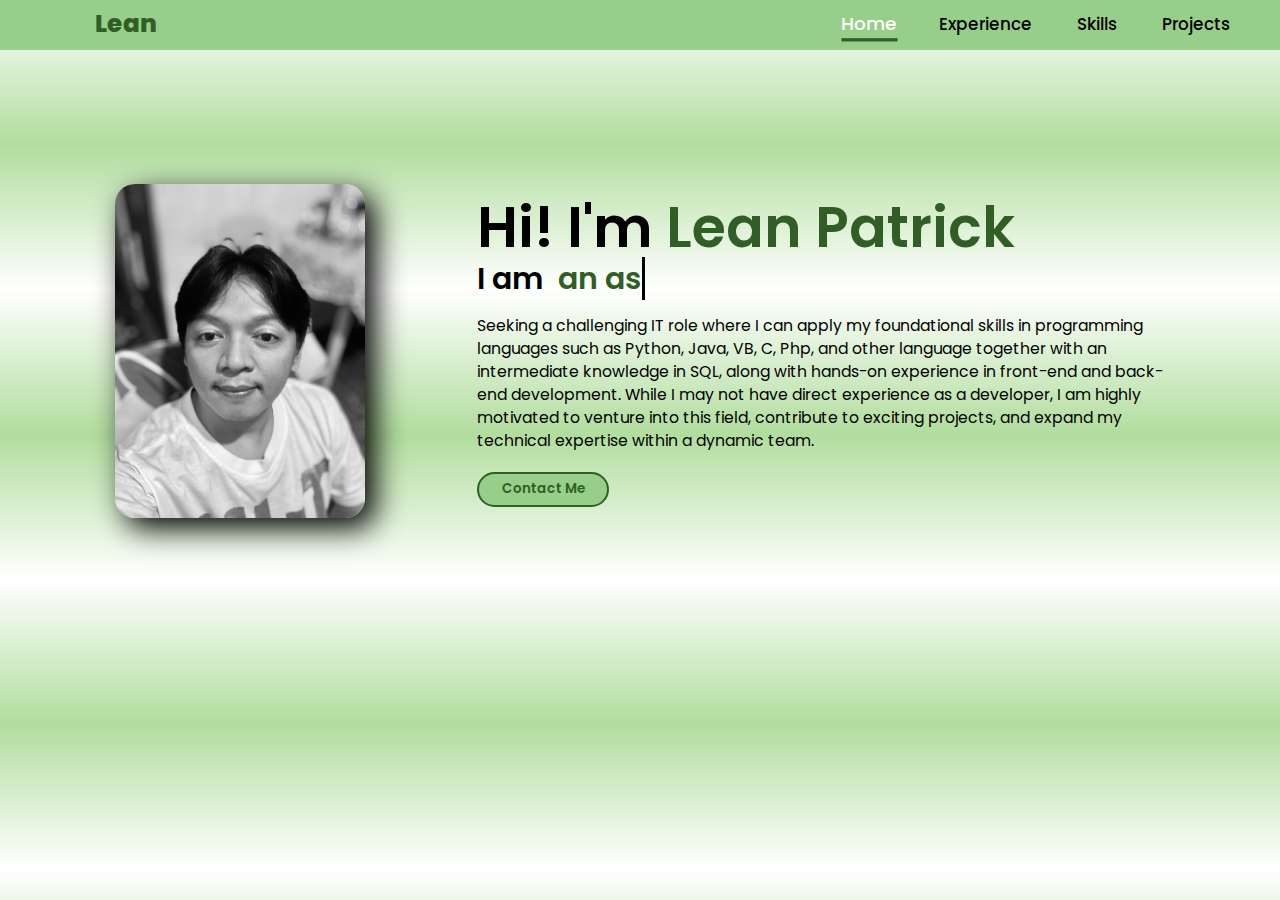
==== commit 55264ddb: "Added recent projects on the projects page, updated CV" ====
--- a/index.html
+++ b/index.html
@@ -65,9 +65,9 @@
                     <div class="social-icons">
                         <a href="https://www.facebook.com/lpobispo/" target="_blank" rel="noopener noreferrer"><i class="fa-brands fa-facebook"></i></a>
                         <a href="https://www.linkedin.com/in/lpobispo" target="_blank" rel="noopener noreferrer"><i class="fa-brands fa-linkedin"></i></a>
-                        <a href="https://github.com/LeanBishop" target="_blank" rel="noopener noreferrer"><i class="fa-brands fa-github"></i></a>
+                        <a href="https://github.com/lpobispo" target="_blank" rel="noopener noreferrer"><i class="fa-brands fa-github"></i></a>
                     </div>
-                    <a href="Lean CV.pdf" class="btn" target="_blank" download>Download my CV</a>
+                    <a href="resources/LObispoCV.pdf" class="btn" target="_blank" download>Download my CV</a>
                 </div>
             </div>
         </div>
--- a/style.css
+++ b/style.css
@@ -18,7 +18,12 @@
     width: 100%;
     overflow-x: hidden;
     color: black;
-    background: linear-gradient( white, #97cf8a);
+    background: linear-gradient(to bottom,
+                                white 0%,
+                                #b1dd9e 25%,
+                                white 50%,
+                                #b1dd9e 75%,
+                                white 100%);
 }
 
 ::-webkit-scrollbar {
@@ -215,8 +220,8 @@
 }
 
 section {
-    min-height: 100vh;
     padding: 5rem 9% 5rem;
+    margin-top: 7rem;
 }
 
 .home {
@@ -469,4 +474,60 @@
         margin-top: 4rem;
         transition: 0.1s ease;
     }
+
+    .contact-content h2 {
+        font-size: 13px;
+    }
+
+    .contact-content h1 {
+        font-size: 1.8rem;
+    }
+
+    .contact-content img {
+        width: 60vw;
+        margin-top: 4rem;
+    }
+
+    .social-icons a {
+        margin: 2rem 1rem 2rem 1rem;
+    }
+
+    .contact-social-div h1 {
+        font-size: 1.7rem;
+    }
+
+    .modal-content {
+        position: relative;
+        margin: 15% auto; /* Center the modal vertically */
+        padding: 20px;
+        padding-top: 50px;
+        padding-bottom: 30px;
+        width: 80%; /* Set width of modal */
+        box-shadow: 0 4px 8px rgba(0, 0, 0, 0.1);
+        border-radius: 10px;
+        background: linear-gradient( white, #97cf8a);
+    }
+
+    .contact-reach-div {
+        text-align: center;
+    }
+
+    .contact-info-div {
+        display: grid;
+        place-items: center;
+    }
+}
+
+@media (max-width: 450px) {
+    .modal-content {
+        position: relative;
+        margin: 50% auto; /* Center the modal vertically */
+        padding: 20px;
+        padding-top: 50px;
+        padding-bottom: 30px;
+        width: 80%; /* Set width of modal */
+        box-shadow: 0 4px 8px rgba(0, 0, 0, 0.1);
+        border-radius: 10px;
+        background: linear-gradient( white, #97cf8a);
+    }
 }